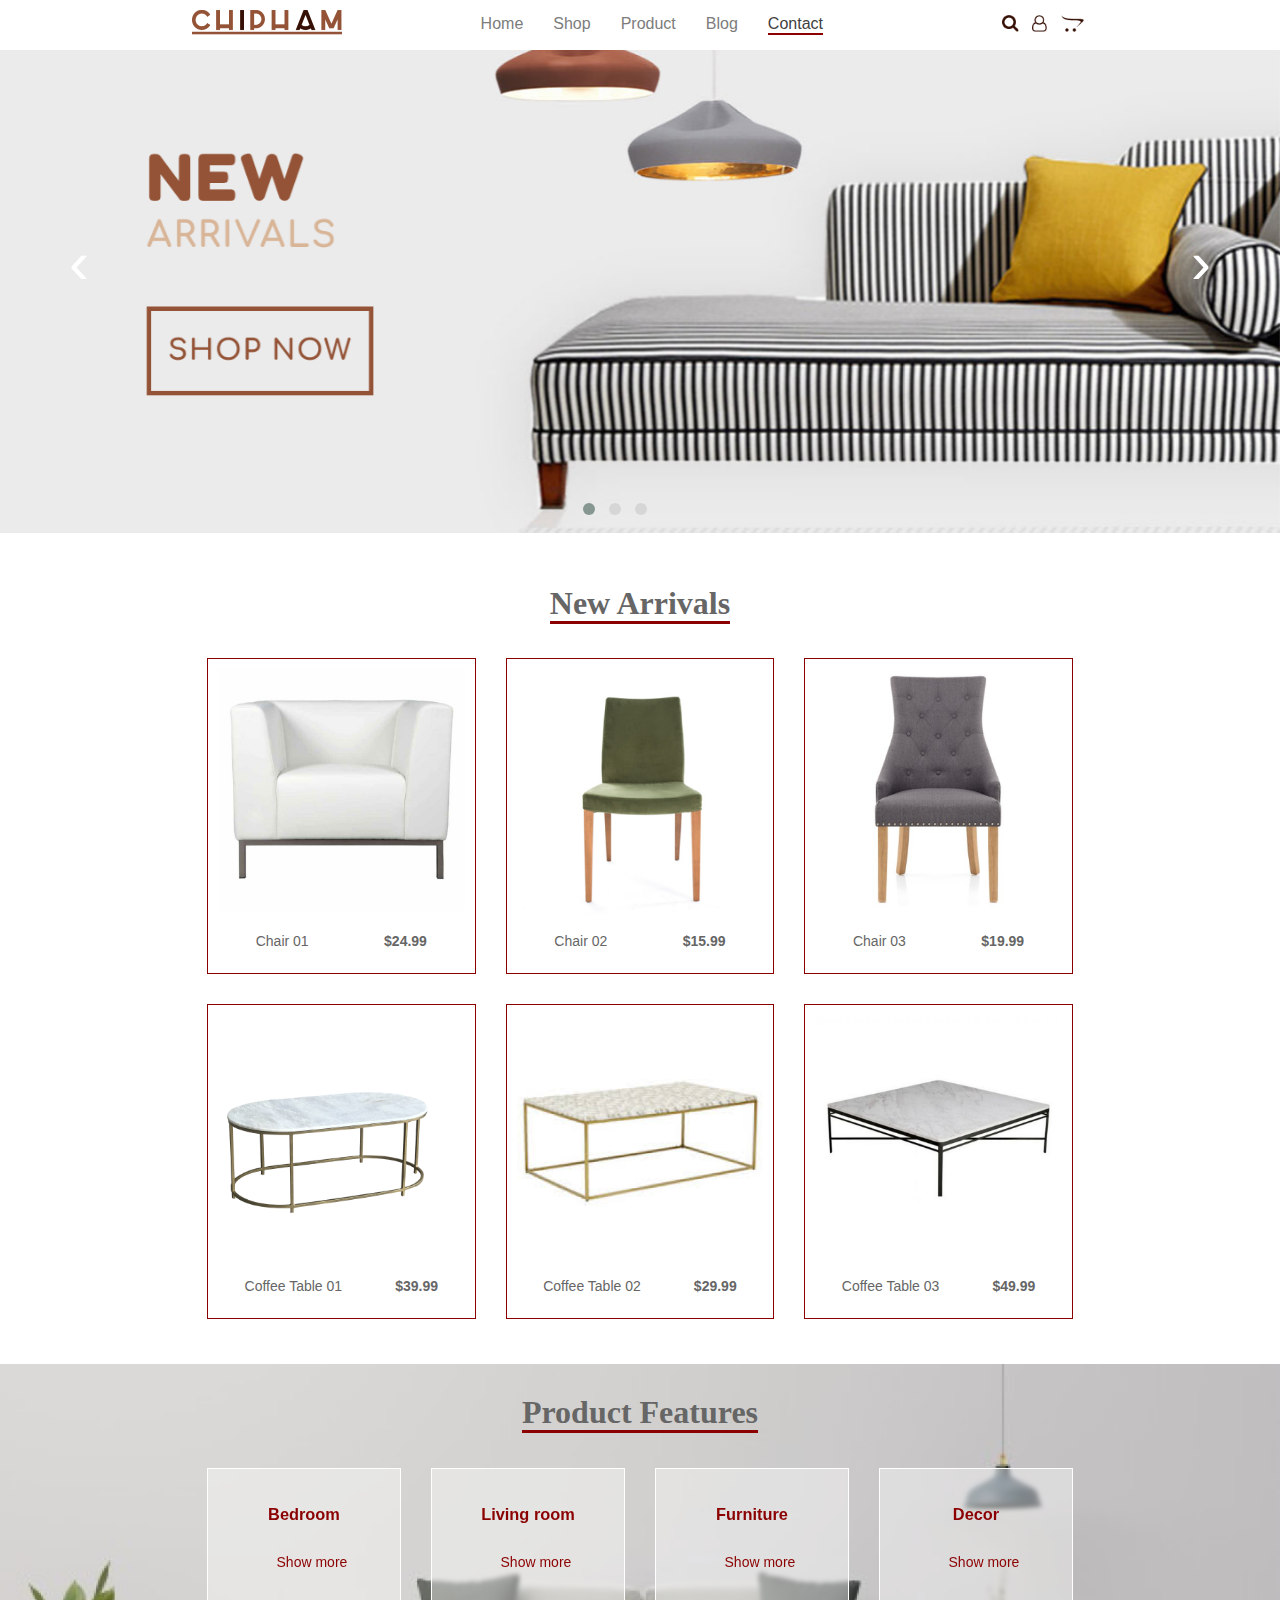
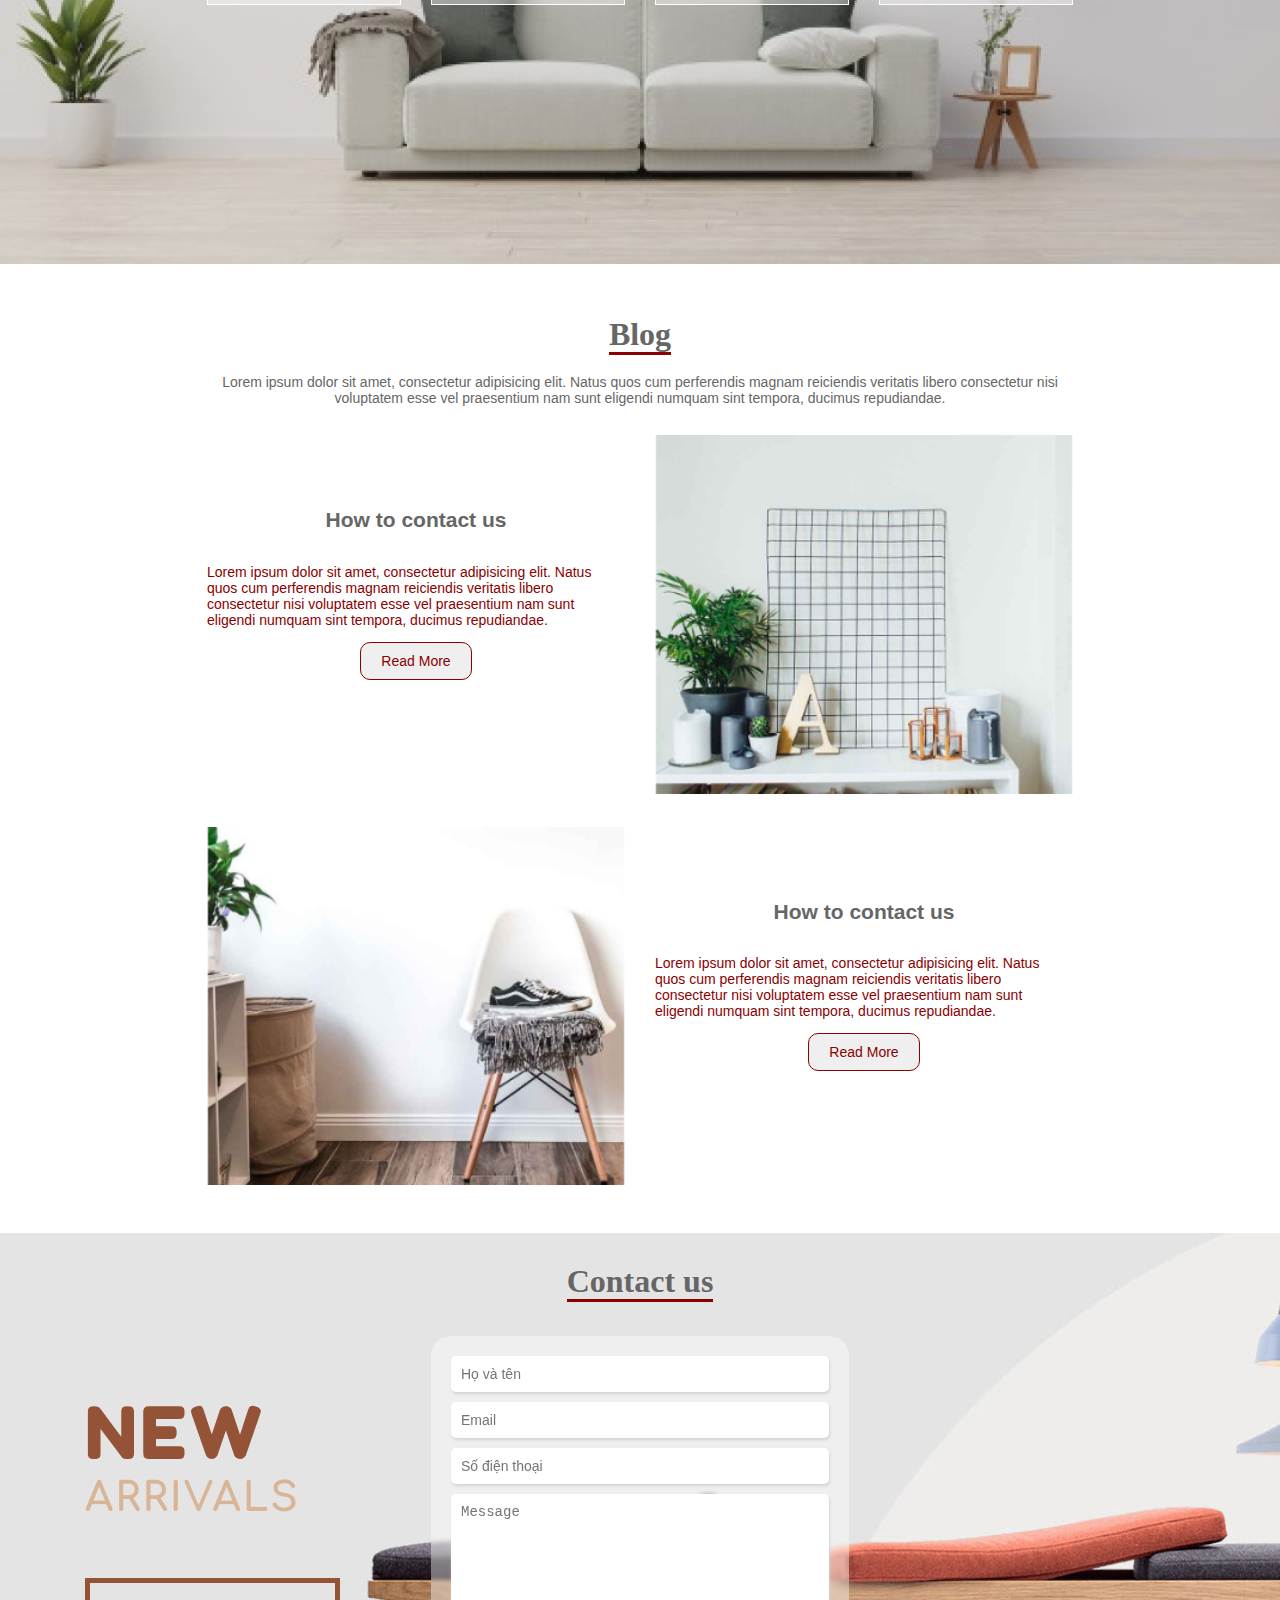
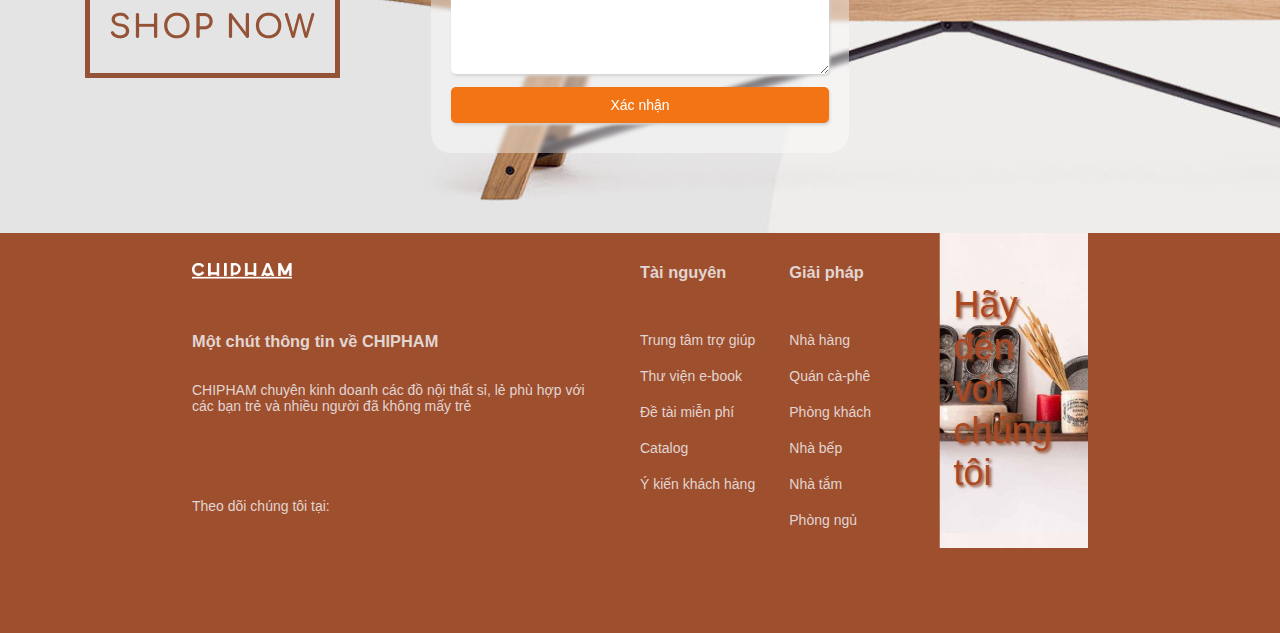
==== index.html @ 60235314 "Add files via upload" ====
<!doctype html>
<html>
<head>
<meta charset="UTF-8">
<title>Bai 8</title>
	<link rel="stylesheet" href="css/thu-vien-css.css">
	<link rel="stylesheet" href="css/Style-8.css">
	<link rel="stylesheet" href="css/all.min.css">
	<link rel="stylesheet" href="css/owl.carousel.css">
	<link rel="stylesheet" href="css/owl.theme.default.css">
</head>

	
<body>
	<header>
		<div class="container d-flex justify-between">

			
		<div class="logo">
		<img src="images/LOGO 1.png" alt="">
		</div>
		
		
		
		<div class="menu">
			<ul>
			<li><a href="index.html">Home</a></li>
			<li><a href="#">Shop</a></li>	
			<li><a href="#">Product</a></li>	
			<li><a href="#">Blog</a></li>
			<li><a href="trang-lienhe-8.html" class="gachduoi">Contact</a></li>	
			</ul>
		</div>
	
		
		
		<div class="icon-3">
			<img src="images/search.png" alt="" class="lg-size">
			<img src="images/persona.png" alt="" class="lg-size">
			<img src="images/shop.png" alt="" class="lg-size">
			</div>
		
		
	
			
	</div>
	</header>

	<div class="owl-carousel owl-theme" id="slide">
	<img src="images/Banner1.png" alt="">
	<img src="images/Banner2.png" alt="">
	<img src="images/Banner3.png" alt="">
	</div>
	
	<main>
		<section id="new">
			<div class="container">
				
	<h1 class="text-center pt-30"><span class="gach-chan">New Arrivals</span></h1>
	
	<div class="row">
		
		<div class="col-4">
		<div class="vien">
			<div class="vien-bg"></div>
			<img src="images/Chair1.png" alt="" class="img-100">
			<div class="icon">
			<a href="#"><i class="fas fa-heart"></i></a>
			<a href="#"><i class="fas fa-search"></i></a>
			<a href="#"><i class="fas fa-shopping-cart"></i></a>
			</div>
			<div class="d-flex justify-around"><p>Chair 01</p> 
			<p><strong>$24.99</strong></p></div>
			</div>
			</div>
		
		<div class="col-4">
		<div class="vien">
			<div class="icon">
			<a href="#"><i class="fas fa-heart"></i></a>
			<a href="#"><i class="fas fa-search"></i></a>
			<a href="#"><i class="fas fa-shopping-cart"></i></a>
			</div>
			<div class="vien-bg"></div>
			<img src="images/Chair2.png" alt="" class="img-100">
			<div class="d-flex justify-around"><p>Chair 02</p> 
			<p><strong>$15.99</strong></p></div>
			</div>
			</div>
		
		<div class="col-4">
		<div class="vien">
			<div class="vien-bg"></div>
			<img src="images/Chair3.png" alt="" class="img-100">
			<div class="icon">
			<a href="#"><i class="fas fa-heart"></i></a>
			<a href="#"><i class="fas fa-search"></i></a>
			<a href="#"><i class="fas fa-shopping-cart"></i></a>
			</div>
			<div class="d-flex justify-around"><p>Chair 03</p> 
			<p><strong>$19.99</strong></p></div>
			</div>
			</div>
		
		<div class="col-4">
		<div class="vien">
			<div class="vien-bg"></div>
			<img src="images/Table1.png" alt="" class="img-100">
			<div class="icon">
			<a href="#"><i class="fas fa-heart"></i></a>
			<a href="#"><i class="fas fa-search"></i></a>
			<a href="#"><i class="fas fa-shopping-cart"></i></a>
			</div>
			<div class="d-flex justify-around"><p>Coffee Table 01</p> 
			<p><strong>$39.99</strong></p></div>
			</div>
			</div>
		
		<div class="col-4">
		<div class="vien">
			<div class="vien-bg"></div>
			<img src="images/Table2.png" alt="" class="img-100">
			<div class="icon">
			<a href="#"><i class="fas fa-heart"></i></a>
			<a href="#"><i class="fas fa-search"></i></a>
			<a href="#"><i class="fas fa-shopping-cart"></i></a>
			</div>
			<div class="d-flex justify-around"><p>Coffee Table 02</p> 
			<p><strong>$29.99</strong></p></div>
			</div>
			</div>
		
		<div class="col-4">
		<div class="vien">
			<div class="vien-bg"></div>
			<img src="images/Table3.png" alt="" class="img-100">
			<div class="icon">
			<a href="#"><i class="fas fa-heart"></i></a>
			<a href="#"><i class="fas fa-search"></i></a>
			<a href="#"><i class="fas fa-shopping-cart"></i></a>
			</div>
			<div class="d-flex justify-around"><p>Coffee Table 03</p> 
			<p><strong>$49.99</strong></p></div>
			</div>
			</div>
		
		</div>
			
			</div>
		</section>
		
	  <section id="Feature">
		<div class="container">
			<h1 class="text-center pt-30"><span class="gach-chan">Product Features</span></h1>
			
			
			<div class="row">
				<div class="col-3">
					<div class="vien-trang">
					<h3>Bedroom</h3>
					<p><i class="fas fa-chevron-right font-a"></i><a href="#">Show more</a></p>
				</div>
					</div>
				
				<div class="col-3">
					<div class="vien-trang">
					<h3>Living room</h3>
					<p><i class="fas fa-chevron-right font-a"></i><a href="#">Show more</a></p>
				</div>
			  </div>
			
				<div class="col-3">
					<div class="vien-trang">
					<h3>Furniture</h3>
					<p><i class="fas fa-chevron-right font-a"></i><a href="#">Show more</a></p>
				</div>
			  </div>
				
				<div class="col-3">
					<div class="vien-trang">
					<h3>Decor</h3>
					<p><i class="fas fa-chevron-right font-a"></i><a href="#">Show more</a></p>
				</div>
			  </div>
			
			</div>
			</div>
		</section>
	
	<section id="blog">
		<div class="container">
			<h1 class="text-center pt-30"><span class="gach-chan">Blog</span></h1>
				<p class="text-center"> Lorem ipsum dolor sit amet, consectetur adipisicing elit. Natus quos cum perferendis magnam reiciendis veritatis libero consectetur nisi voluptatem esse vel praesentium nam sunt eligendi numquam sint tempora, ducimus repudiandae.</p>
			<div class="row mt-30">
			<div class="col-6">
				<div class="text-blog">
				<h2>How to contact us</h2>
				<p style="color:darkred"> Lorem ipsum dolor sit amet, consectetur adipisicing elit. Natus quos cum perferendis magnam reiciendis veritatis libero consectetur nisi voluptatem esse vel praesentium nam sunt eligendi numquam sint tempora, ducimus repudiandae.</p>
					<button>Read More</button>
					</div>
				</div>
				
				<div class="col-6">
				<div class="">
					<img src="images/blog-1.png" alt="" class="img-100">
					</div>
				</div>
				
							
				
				<div class="col-6">
				<div class="">
					<img src="images/blog-2.png" alt="" class="img-100">
					</div>
				</div>
				
				<div class="col-6">
				<div class="text-blog">
				<h2>How to contact us</h2>
				<p style="color:darkred"> Lorem ipsum dolor sit amet, consectetur adipisicing elit. Natus quos cum perferendis magnam reiciendis veritatis libero consectetur nisi voluptatem esse vel praesentium nam sunt eligendi numquam sint tempora, ducimus repudiandae.</p>
					<button>Read More</button>
					</div>
				</div> 
				
				
			</div>
		</div>
		</section>
	
	</main>
	
	<section id="contact">
		<div class="container">
		<h1 class="text-center pt-30"><span class="gach-chan">Contact us</span></h1>
		<div class="row d-flex justify-center">
			<div class="col-6">
		<div class="form-bg">
			<form action="#">
		<input type="text" id="fname" name="fname" placeholder="Họ và tên"><br>
			<input type="email" id="email" name="email" placeholder="Email"><br>
			<input type="tel" id="phone" name="phone" pattern="[0-9]{3}-[0-9]{6}" placeholder="Số điện thoại"><br>
			<textarea name="message" rows="10" cols="30" placeholder="Message" >
</textarea><br>
			<input type="submit" value="Xác nhận" class="subbut">
		</form>
		</div>
		</div>
		</div>
			
	
	</div>
	</section>
	
	<footer>
	<div class="container">
		<div class="row">
		
		<div class="col-6 mp-0">
		<div class="fot-1">
			<img src="images/LOGO-White.png" alt="" class="fot-lg">
			<div class="fot-p">
			<h3>Một chút thông tin về CHIPHAM</h3>
				<p>CHIPHAM chuyên kinh doanh các đồ nội thất sỉ, lẻ phù hợp với các bạn trẻ và nhiều người đã không mấy trẻ</p>
			</div>
			<div class="fot-p">
			<p>Theo dõi chúng tôi tại: <a href="https://www.facebook.com"><i class="fab fa-facebook"></i></a> <a href="https://www.instagram.com"><i class="fab fa-instagram"></i></a> <a href="https://x.com"><i class="fab fa-twitter"></i></a> </p> 
			</div>
			</div>
		</div>
			
			<div class="col-2 mp-0">
			<div class="fot-2">
				<h3 class="mp-0">Tài nguyên</h3>
				<div class="fot-list">
				<a href="#">Trung tâm trợ giúp</a>
					<a href="#">Thư viện e-book</a>
					<a href="#">Đề tài miễn phí</a>
					<a href="#">Catalog</a>
					<a href="#">Ý kiến khách hàng</a>
				</div>
				</div>
			</div>
			
			<div class="col-2 mp-0">
			<div class="fot-2">
				<h3 class="mp-0">Giải pháp</h3>
				<div class="fot-list">
				<a href="#">Nhà hàng</a>
					<a href="#">Quán cà-phê</a>
					<a href="#">Phòng khách&nbsp;</a>
					<a href="#">Nhà bếp</a>
					<a href="#">Nhà tắm</a>
					<a href="#">Phòng ngủ</a>
				</div>
			  </div>
			</div>
			
			<div class="col-2 bg-fot">
				<p style="font-size:36px; color:#AA4924; text-shadow: 2px 2px 3px #945336"> Hãy đến với chúng tôi</p>
				
			</div>
			
			
		</div>
		</div>
		
		</footer>
	
	<script type="text/javascript" src="js/jquery-3.6.0.min.js"></script>
	<script type="text/javascript" src="js/owl.carousel.js"></script>
	<script type="text/javascript" src="js/control.js"></script>
</body>
</html>
---- css/thu-vien-css.css ----
@charset "utf-8";
/* CSS Document */
@import url('https://fonts.googleapis.com/css2?family=Signika&display=swap');
*{ box-sizing: border-box}
body{
  font-family: 'Signika', sans-serif;font-size: 16px;color: #666666;margin: 0;  
}
.container{ width: 70%; margin: auto}
.img-100{ width: 100%; height: auto}
.img-circle{ border-radius: 50%}
.row{ display: flex; flex-wrap: wrap}
.col-1 {width: 8.33%;}
.col-2 {width: 16.66%;}
.col-3 {width: 25%;}
.col-4 {width: 33.33%;}
.col-5 {width: 41.66%;}
.col-6 {width: 50%;}
.col-7 {width: 58.33%;}
.col-8 {width: 66.66%;}
.col-9 {width: 75%;}
.col-10 {width: 83.33%;}
.col-11 {width: 91.66%;}
.col-12 {width: 100%;}
[class*="col-"] {
  padding: 15px;
  /*border: 1px solid red;*/
}
.py-50{ padding: 50px}
.p-0{ padding: 0} .p-3{padding: 15px}
.mt-0{ margin-top: 0}.my-10{margin: 10px 0} .mb-10{margin-bottom: 10px}
.my-30{ margin-top: 30px; margin-bottom: 30px}
.mx-auto { margin-left: auto; margin-right: auto}
.text-right{ text-align: right}
.text-center { text-align: center}
.d-flex{ display: flex}
.d-block{ display:block}
.d-none{ display: none}
.justify-center{ justify-content: center}
.justify-between{ justify-content: space-between}
.justify-around{ justify-content: space-around}
.flex-row-reverse{flex-direction: row-reverse}
.align-item-center{align-items: center}
.text-white{ color: #fff}
.btn-fill-primary
{
    background-color:#F87503;
    padding: 10px 20px;
    color: #fff;
    border-radius: 5px;
    cursor: pointer;
    text-transform: uppercase;
     border: 2px solid #F87503;
    transition: all .5s
}
.btn-fill-primary:hover{
     background-color:#Ff0;
    color: #333
}
.btn-outline-primary
{
    border: 2px solid #F87503;
    background: none;
    padding: 10px 20px;
    color: #fff;
    border-radius: 5px;
    cursor: pointer;
    text-transform: uppercase;
     transition: all .5s
}
.btn-outline-primary:hover{
     background-color:#F87503;
    color: #333
}
.flex-col{ flex-direction: column }
---- css/Style-8.css ----
@charset "UTF-8";
/* CSS Document */
h1{ font-family: "Helvetica Neue"; font-weight: 700; font-size: 32px}
body{
	width: 100%; min-height: 500px; 
	font-family: Gotham, "Helvetica Neue", Helvetica, "sans-serif";
	font-size:14px; box-sizing: border-box; margin:0; padding:0
}
header{
	 width: 100%; height: 50px;
  position: fixed;
  top: 0;
  left: 0;
  right: 0;
  background-color: white; /* Or any desired background */
  z-index: 1000; /* Ensures it stays on top of other content */
  /* Add other styling like padding, height, etc. */
}
.logo{ padding-top: 10px }
.logo img{width: 150px; height: auto}
.menu{ padding-top: 15px }
.menu ul{ display:flex;  margin:0; padding:0; }
.menu ul li {margin-right:30px; list-style: none; }
.menu a { 
  text-decoration: none; 
font-size:16px;
  color: #7C7C7C; 
  display: block;}
.menu a:hover{
	text-decoration: underline 3px darkred ;
	color: #414141
}
.menu a.gachduoi{
	border-bottom: 2px solid darkred;
	color: #414141
}

.icon-3{ padding-top: 15px; }
.lg-size{width: auto ;height: 17px; padding-left: 10px}
.banner{
	width: 100%; min-height: 500px; background-color:#EBA6A7;
}

.pt-30{padding-top:30px}
.gach-chan{border-bottom: 3px solid darkred}

.vien{
	width:100%; min-height: 70px; border: 1px solid darkred; padding: 10px; position: relative; overflow:hidden;
}
.vien:hover .icon{position:absolute; top:40%; left:10%}
.vien-bg{
 width: 100%; height:100%; background-color:rgba(210,210,210,0.5);
position: absolute; z-index: 5; display: none;  background-color: rgba(255, 255, 255, 0.4);
  -webkit-backdrop-filter: blur(2px);
  backdrop-filter: blur(2px); }
.vien:hover .vien-bg{ display: inline-block}

.icon{
	width: 80%; height: 30px; position:absolute; top:-15%; left:10%; display: flex; justify-content: space-around; transition: all 1s; z-index: 10
}
.icon a{color: darkred; height:30px; width:30px; border: 1px solid darkred; border-radius: 15px; display:flex; align-items:center; justify-content: center; text-decoration: none }

.icon a:hover { background-color: darkred; color: white }

/*phần feature*/

#Feature{ margin-top: 30px; padding: 0; width:100%; min-height: 500px; background: url("../images/bg2.png"); background-size:cover; background-position: bottom; }
.vien-trang{width: 100%; min-height:70px; border: 1px solid white; text-align: center; padding: 20px 40px; background-color: rgba(255, 255, 255, 0.4);
  -webkit-backdrop-filter: blur(2px);
  backdrop-filter: blur(2px)}
.vien-trang h3{ color:darkred; margin-bottom:30px}
.font-a{color: darkred}
.vien-trang a{ text-decoration: none; margin-left: 5px; color: darkred; cursor: pointer }
.vien-trang a:hover { text-decoration: underline }

/* Phần Blog*/
.text-blog { width: 100%; min-height: 300px;display: flex; flex-direction: column; align-items: center; justify-content: center;  }

.text-blog button{padding :10px 20px;border-radius:10px; color:darkred; border: 1px solid darkred; font-size: 14px }
.text-blog button:hover{ background-color: darkred; color: white}

#contact{ margin-top: 30px; padding: 0; width:100%; min-height: 600px; background: url("../images/Banner2.png"); background-size:cover; background-position: bottom; }

.form-bg input ,.form-bg textarea{ width: 100%; padding: 10px; margin-bottom: 10px; border-radius:5px; border: none; font-size:14px; box-shadow: 1px 2px 3px lightgrey }
.form-bg{background-color: rgba(255, 255, 255, 0.4);
  -webkit-backdrop-filter: blur(2px);
  backdrop-filter: blur(2px); padding : 20px; border-radius: 20px; width: 100%; min-height: 300px }
.subbut {background-color:#F27414; color: white; border-radius:5px; border: none; font-size:14px }
.subbut:hover {background-color:#C34B01; color: white }
.form-cont{ width: 100%; min-height: 400px; background: url("../images/10388838.png") ; background-size:cover; background-position: top center; padding: 50px; display: flex; justify-content: center;  }
.input-row {
  display: flex; /* Arrange email and phone horizontally */
 /* Space between email and phone */
}

.input-icon {
  position: relative;
  flex: 1; /* Allow inputs to grow */
	margin: 10px
}

.input-icon input {
  width: 100%;
  padding-left: 30px;
padding-bottom: 10px;
	padding-top:10px;
  box-sizing: border-box;
}

.input-icon i {
  position: absolute;
  top: 50%;
  left: 8px;
  transform: translateY(-50%);
  color: #999;
}
.icon-separator{position: absolute;
  top: 50%;
  left: 26px;
  transform: translateY(-50%);
  height: 1.2em; /* Adjust height as needed */
  border-left: 1px solid #9F9F9F;}

.input-icon textarea {
	 width: 100%;
  padding-left: 30px;
padding-bottom: 10px;
	padding-top:10px;
  box-sizing: border-box;
	height: 250px
}
.input-icon .icon-ta{
	 position: absolute;
  top: 20px;
  left: 8px;
  color: #999;
}
.icon-separator-ta{position: absolute;
	top: 12px;
  left: 26px;
  height: 1.2em; /* Adjust height as needed */
  border-left: 1px solid #9F9F9F;}

.lh-p{width: 100%; min-heiht: 200px; color:#727272 ; margin-top: 30px; padding-bottom:0px}

/* Phần footer*/

footer { width: 100%; min-height: 400px; background-color: #9E4F2E; margin:0; padding:0}
.mp-0{margin:0; padding:0}
.fot-lg{width: 100px}
.fot-1{margin-top: 30px; padding: 0}
.fot-p{margin-top: 50px;color: #E1D5D1; padding-right: 50px}
.fot-p a{ color: #E1D5D1; font-size: 25px; padding-left:10px  }
.fot-p a:hover{color:#461601}
.fot-p p{ display: inline-flex; /* Use inline-flex to keep it inline with other elements */
  align-items: center;}
.fot-2{ margin-top: 30px; color: #E1D5D1; display:flex; flex-direction: column}
.fot-list{margin-top: 50px; display:flex; flex-direction: column;  }
.fot-list a{padding-bottom:20px; font-size:14px; color: #E1D5D1; text-decoration: none }
.fot-list a:hover{ color:#461601; text-decoration: underline 1px darkred}
.bg-fot{background: url("../images/blog1 (2).png")}
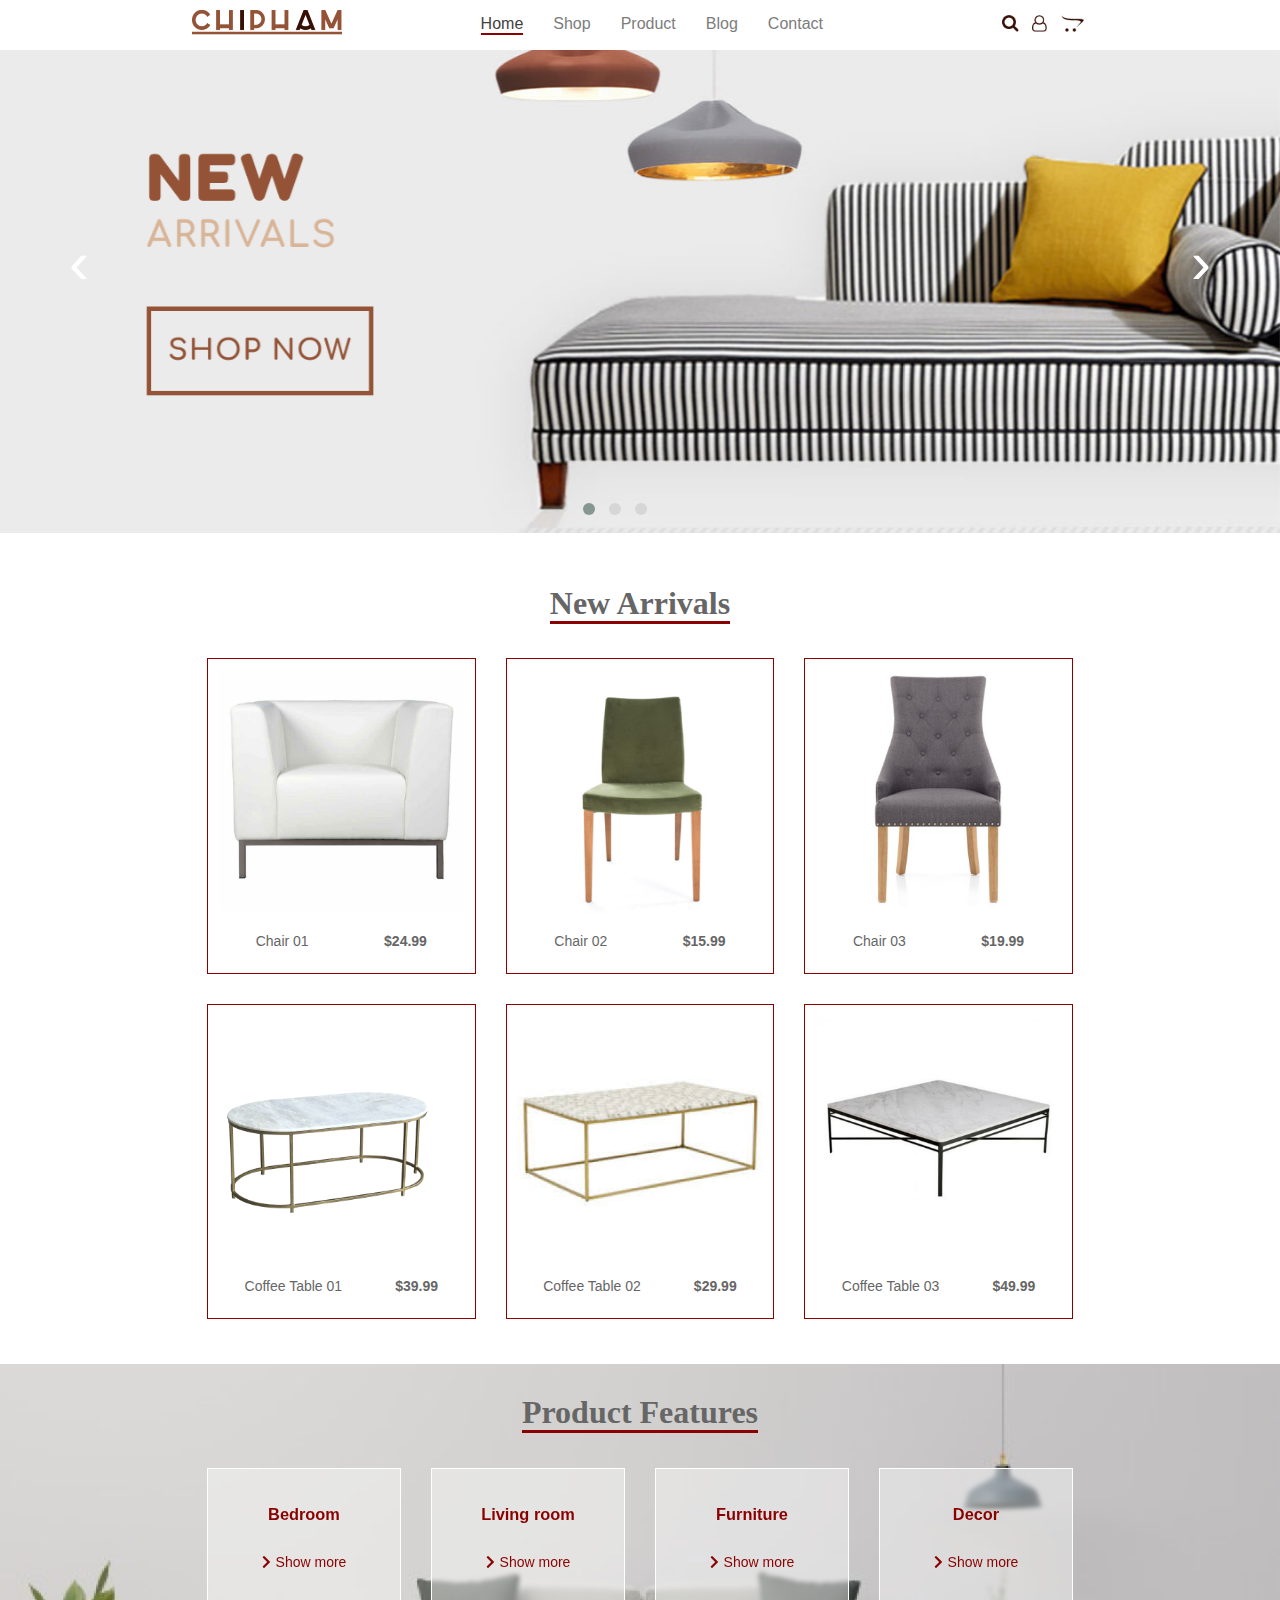
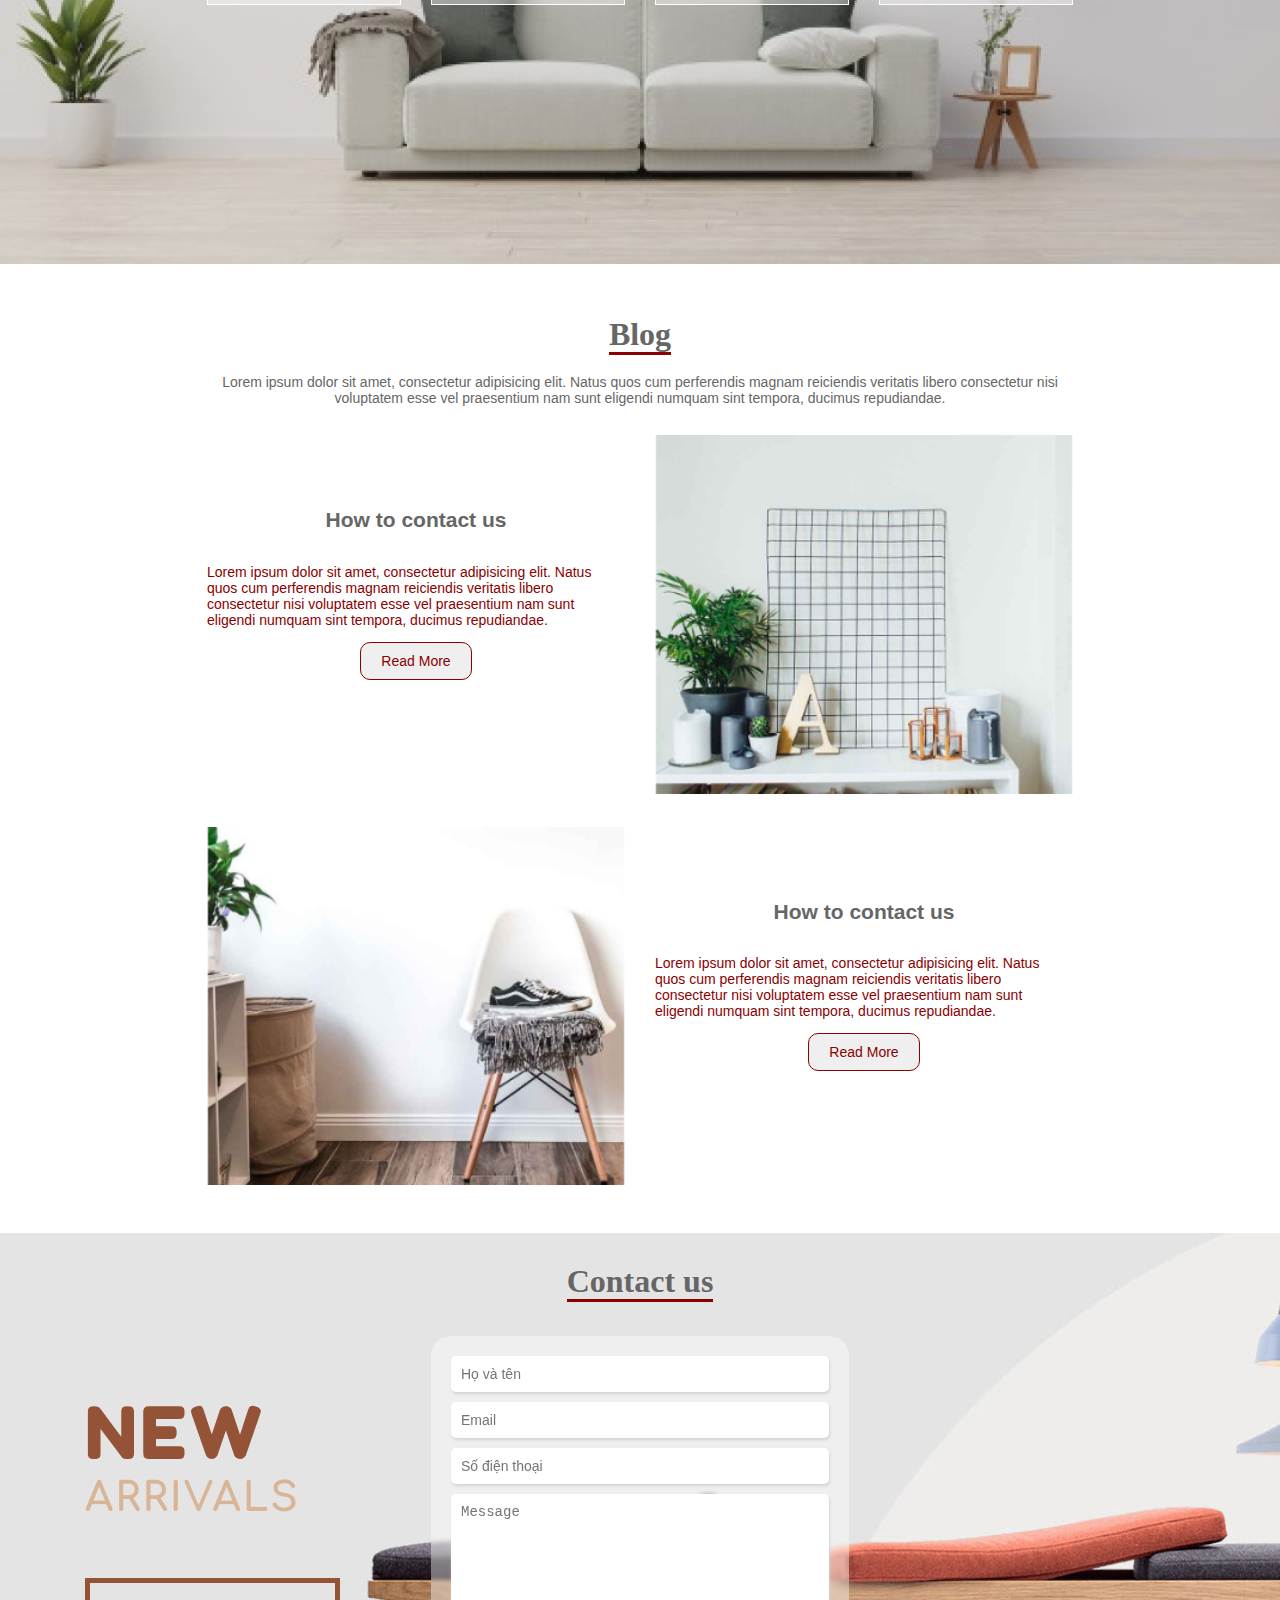
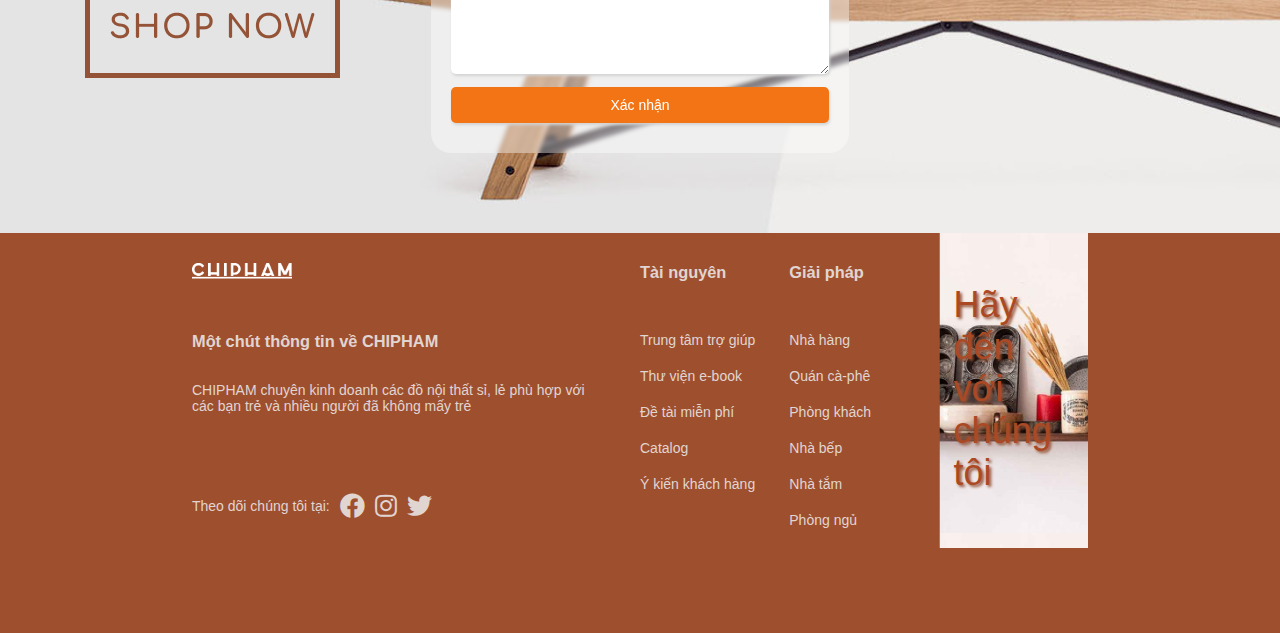
==== commit ce71963e: "Add files via upload" ====
--- a/index.html
+++ b/index.html
@@ -24,11 +24,11 @@
 		
 		<div class="menu">
 			<ul>
-			<li><a href="index.html">Home</a></li>
+			<li><a href="index.html" class="gachduoi">Home</a></li>
 			<li><a href="#">Shop</a></li>	
 			<li><a href="#">Product</a></li>	
 			<li><a href="#">Blog</a></li>
-			<li><a href="trang-lienhe-8.html" class="gachduoi">Contact</a></li>	
+			<li><a href="trang-lienhe-8.html">Contact</a></li>	
 			</ul>
 		</div>
 	
--- a/css/Style-8.css
+++ b/css/Style-8.css
@@ -27,7 +27,7 @@
   color: #7C7C7C; 
   display: block;}
 .menu a:hover{
-	text-decoration: underline 3px darkred ;
+	text-decoration:underline 3px darkred ;
 	color: #414141
 }
 .menu a.gachduoi{
